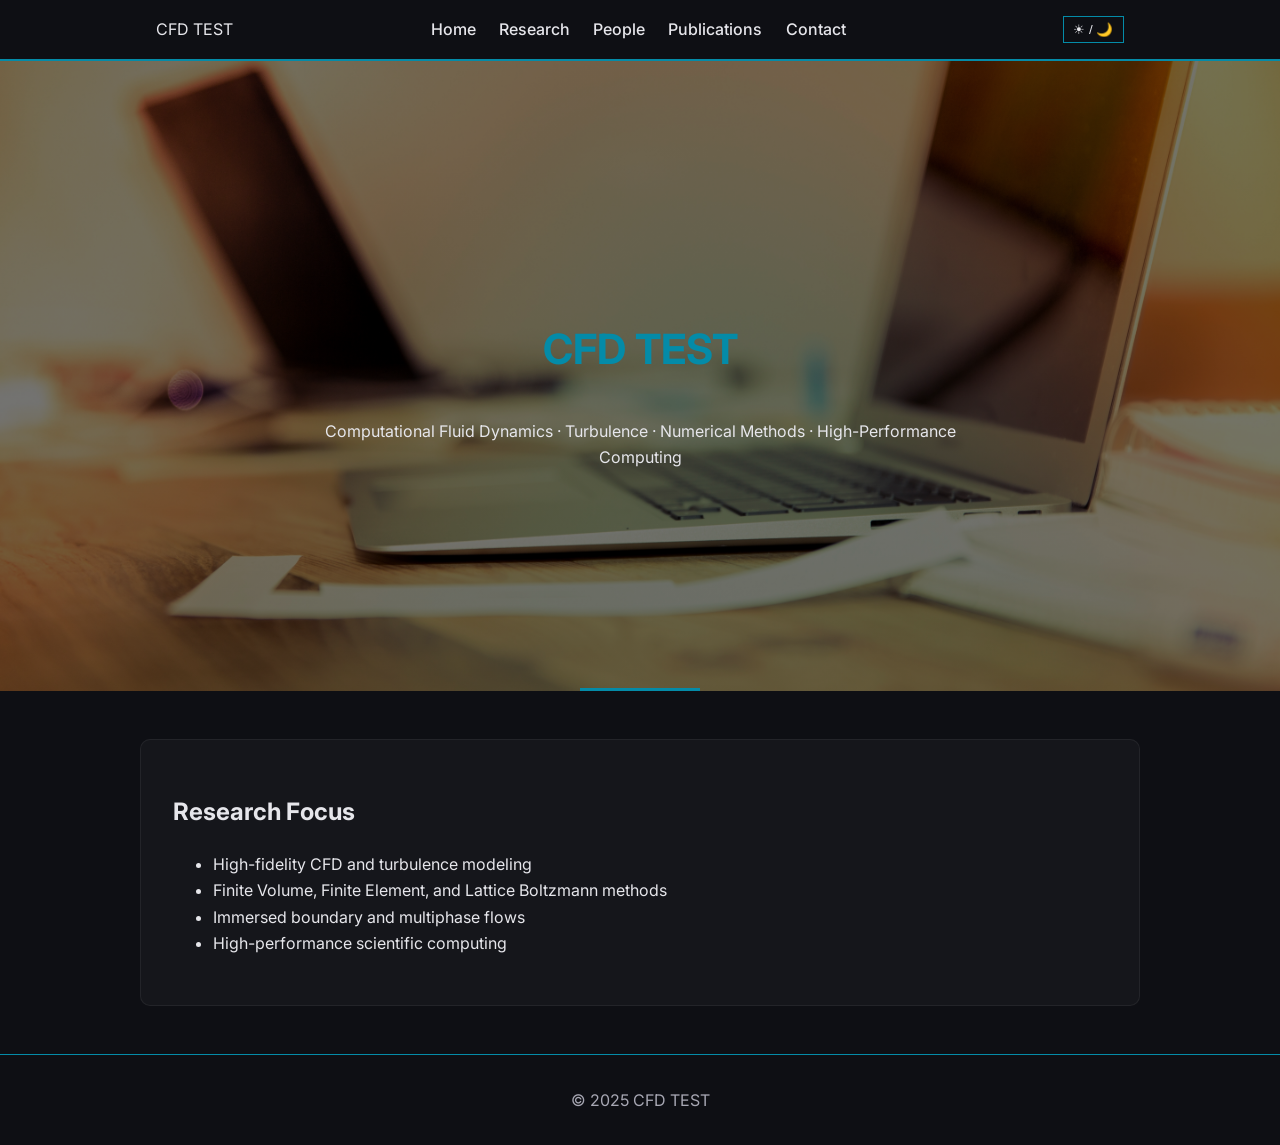
==== index.html @ 3f04c271 "Deploy Site" ====
<!DOCTYPE html>
<html lang="en" data-theme="dark">
<head>
	<meta name="generator" content="Hugo 0.153.1"><script src="/livereload.js?mindelay=10&amp;v=2&amp;port=1313&amp;path=livereload" data-no-instant defer></script>
  <meta charset="utf-8">
<meta name="viewport" content="width=device-width, initial-scale=1">
<title>CFD TEST</title>

<link rel="preconnect" href="https://fonts.googleapis.com">
<link rel="preconnect" href="https://fonts.gstatic.com" crossorigin>
<link href="https://fonts.googleapis.com/css2?family=Inter:wght@300;400;500;600&display=swap" rel="stylesheet">

<link rel="stylesheet" href="/css/style.css">

</head>
<body>
  <header class="site-header">
  <div class="nav">
    <span class="site-title">CFD TEST</span>

    <nav class="menu">
      <a href="/">Home</a>
      <a href="/research/">Research</a>
      <a href="/people/">People</a>
      <a href="/publications/">Publications</a>
      <a href="/contact/">Contact</a>
    </nav>

    <button class="toggle" onclick="toggleTheme()">☀ / 🌙</button>
  </div>
</header>


  <main>
    
<section class="hero">
  <div class="hero-content">
    <h1>CFD TEST</h1>
    <p>
      Computational Fluid Dynamics · Turbulence ·
      Numerical Methods · High-Performance Computing
    </p>
  </div>
</section>

<section class="section">
  <h2>Research Focus</h2>
  <ul>
    <li>High-fidelity CFD and turbulence modeling</li>
    <li>Finite Volume, Finite Element, and Lattice Boltzmann methods</li>
    <li>Immersed boundary and multiphase flows</li>
    <li>High-performance scientific computing</li>
  </ul>
</section>

  </main>
  <footer class="site-footer">
  <p>© 2025 CFD TEST</p>
</footer>

<script>
function toggleTheme() {
  const root = document.documentElement;
  const next = root.getAttribute("data-theme") === "dark" ? "light" : "dark";
  root.setAttribute("data-theme", next);
  localStorage.setItem("theme", next);
}

(function () {
  const saved = localStorage.getItem("theme");
  if (saved) {
    document.documentElement.setAttribute("data-theme", saved);
  }
})();
</script>


</body>
</html>
---- css/style.css ----
:root {
  --bg: #0e0f14;
  --fg: #e6e6eb;
  --muted: #a7a7b3;
  --accent: #048ba8;
}

[data-theme="light"] {
  --bg: #ffffff;
  --fg: #1e1f26;
  --muted: #5a5d6b;
  --accent: #2c699a;
}

* {
  box-sizing: border-box;
}

body {
  margin: 0;
  background: var(--bg);
  color: var(--fg);
  font-family: "Inter", system-ui, sans-serif;
  line-height: 1.65;
}

/* Header */
.site-header {
  border-bottom: 2px solid var(--accent);
  padding: 1rem 0;
}

.nav {
  max-width: 1000px;
  margin: auto;
  padding: 0 1rem;
  display: flex;
  align-items: center;
  justify-content: space-between;
}

.menu a {
  margin-right: 1.2rem;
  color: var(--fg);
  text-decoration: none;
  font-weight: 500;
  position: relative;
}

.menu a::after {
  content: "";
  position: absolute;
  left: 0;
  bottom: -4px;
  width: 0;
  height: 2px;
  background: var(--accent);
  transition: width 0.2s ease;
}

.menu a:hover::after {
  width: 100%;
}

.toggle {
  background: none;
  border: 1px solid var(--accent);
  color: var(--fg);
  padding: 0.3rem 0.6rem;
  cursor: pointer;
}

/* Hero */
.hero {
  height: 70vh;
  display: flex;
  align-items: center;
  justify-content: center;
  text-align: center;
  position: relative;

  background-image:
    linear-gradient(rgba(0,0,0,0.55), rgba(0,0,0,0.55)),
    url("/images/hero.jpg");
  background-size: cover;
  background-position: center;
}

[data-theme="light"] .hero {
  background-image: url("/images/hero.jpg");
}

.hero::after {
  content: "";
  position: absolute;
  bottom: 0;
  left: 50%;
  transform: translateX(-50%);
  width: 120px;
  height: 3px;
  background: var(--accent);
}

.hero-content h1 {
  font-size: 2.6rem;
  color: var(--accent);
}

.hero-content p {
  max-width: 700px;
  margin: auto;
  color: var(--fg);
}

[data-theme="light"] .hero-content p {
  color: #1e1f26;
}

/* Content cards */
.section {
  max-width: 1000px;
  margin: 3rem auto;
  padding: 2rem;
  background: rgba(255,255,255,0.03);
  border: 1px solid rgba(255,255,255,0.06);
  border-radius: 10px;
}

[data-theme="light"] .section {
  background: #ffffff;
  border: 1px solid #e6e6e6;
}

/* Footer */
.site-footer {
  border-top: 1px solid var(--accent);
  text-align: center;
  padding: 1rem;
  color: var(--muted);
}
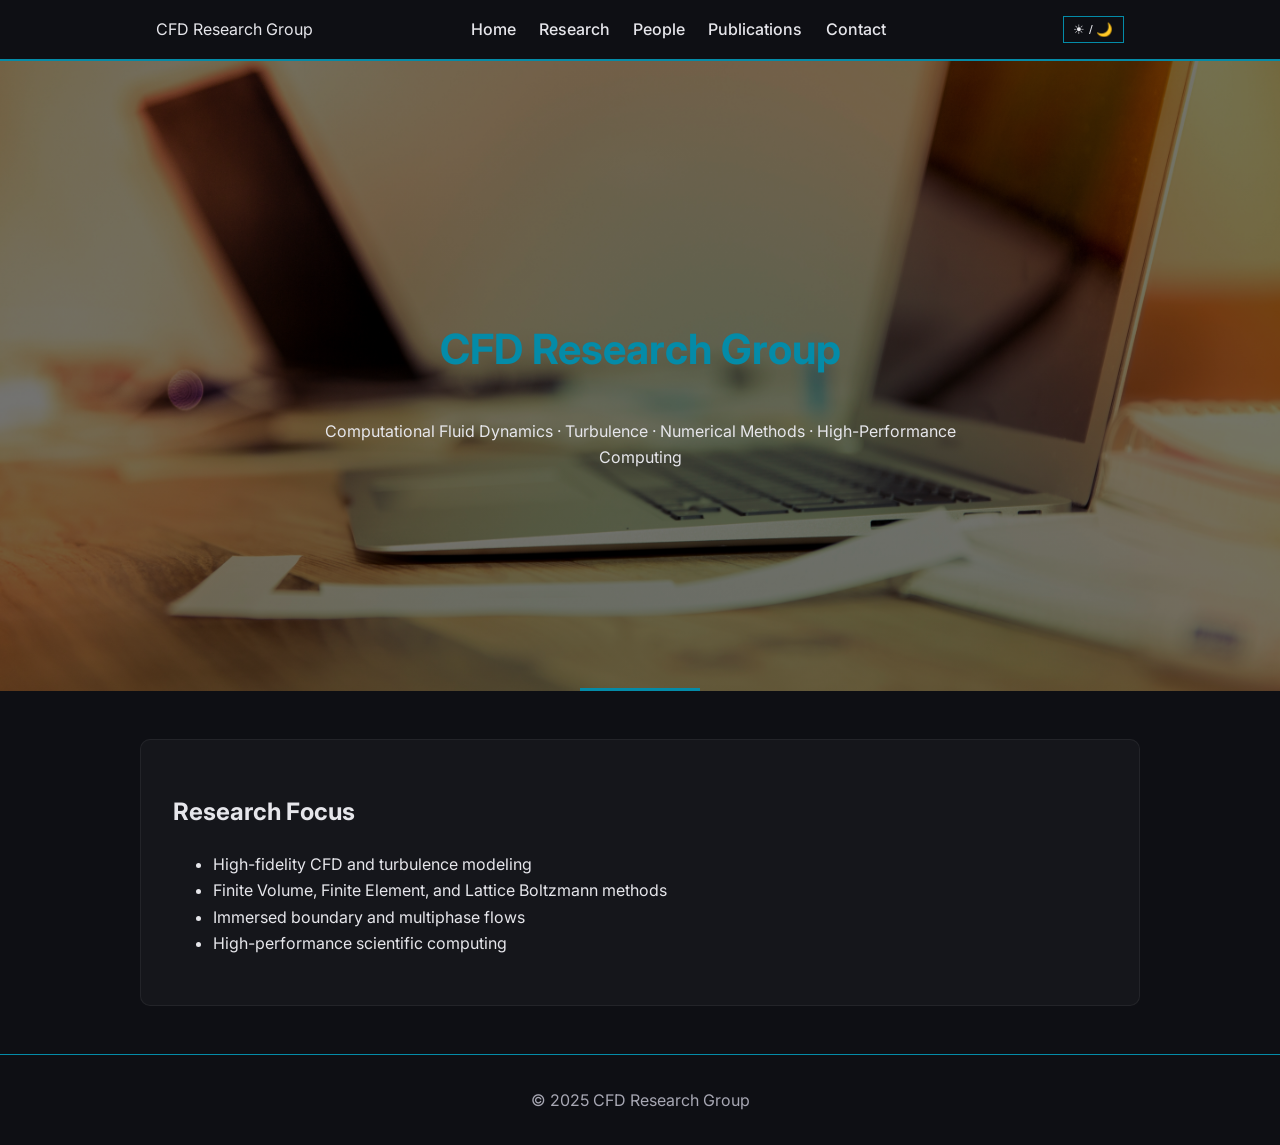
==== commit bc275a2b: "Deploy site with home index.html" ====
--- a/index.html
+++ b/index.html
@@ -1,29 +1,29 @@
 <!DOCTYPE html>
 <html lang="en" data-theme="dark">
 <head>
-	<meta name="generator" content="Hugo 0.153.1"><script src="/livereload.js?mindelay=10&amp;v=2&amp;port=1313&amp;path=livereload" data-no-instant defer></script>
+	<meta name="generator" content="Hugo 0.153.1">
   <meta charset="utf-8">
 <meta name="viewport" content="width=device-width, initial-scale=1">
-<title>CFD TEST</title>
+<title>CFD Research Group</title>
 
 <link rel="preconnect" href="https://fonts.googleapis.com">
 <link rel="preconnect" href="https://fonts.gstatic.com" crossorigin>
 <link href="https://fonts.googleapis.com/css2?family=Inter:wght@300;400;500;600&display=swap" rel="stylesheet">
 
-<link rel="stylesheet" href="/css/style.css">
+<link rel="stylesheet" href="./css/style.css">
 
 </head>
 <body>
   <header class="site-header">
   <div class="nav">
-    <span class="site-title">CFD TEST</span>
+    <span class="site-title">CFD Research Group</span>
 
     <nav class="menu">
-      <a href="/">Home</a>
-      <a href="/research/">Research</a>
-      <a href="/people/">People</a>
-      <a href="/publications/">Publications</a>
-      <a href="/contact/">Contact</a>
+      <a href="./">Home</a>
+      <a href="./research/">Research</a>
+      <a href="./people/">People</a>
+      <a href="./publications/">Publications</a>
+      <a href="./contact/">Contact</a>
     </nav>
 
     <button class="toggle" onclick="toggleTheme()">☀ / 🌙</button>
@@ -35,7 +35,7 @@
     
 <section class="hero">
   <div class="hero-content">
-    <h1>CFD TEST</h1>
+    <h1>CFD Research Group</h1>
     <p>
       Computational Fluid Dynamics · Turbulence ·
       Numerical Methods · High-Performance Computing
@@ -55,7 +55,7 @@
 
   </main>
   <footer class="site-footer">
-  <p>© 2025 CFD TEST</p>
+  <p>© 2025 CFD Research Group</p>
 </footer>
 
 <script>
@@ -75,6 +75,14 @@
 </script>
 
 
+<script>
+window.addEventListener("scroll", () => {
+  const h = document.querySelector(".site-header");
+  if (window.scrollY > 40) h.classList.add("shrink");
+  else h.classList.remove("shrink");
+});
+</script>
+
 </body>
 </html>
 
--- a/css/style.css
+++ b/css/style.css
@@ -138,3 +138,46 @@
   padding: 1rem;
   color: var(--muted);
 }
+
+/* Sticky header */
+.site-header {
+  position: sticky;
+  top: 0;
+  background: var(--bg);
+  z-index: 1000;
+  transition: padding 0.2s ease;
+}
+
+.site-header.shrink {
+  padding: 0.3rem 0;
+}
+
+/* Grid + cards */
+.grid {
+  display: grid;
+  grid-template-columns: repeat(auto-fit, minmax(240px, 1fr));
+  gap: 1.5rem;
+}
+
+.card {
+  padding: 1.5rem;
+  border-radius: 10px;
+  background: rgba(255,255,255,0.04);
+  border: 1px solid rgba(255,255,255,0.08);
+}
+
+[data-theme="light"] .card {
+  background: #ffffff;
+  border: 1px solid #e6e6e6;
+}
+
+.card img {
+  width: 100%;
+  border-radius: 8px;
+  margin-bottom: 0.8rem;
+}
+
+.muted {
+  color: var(--muted);
+  font-size: 0.9rem;
+}
